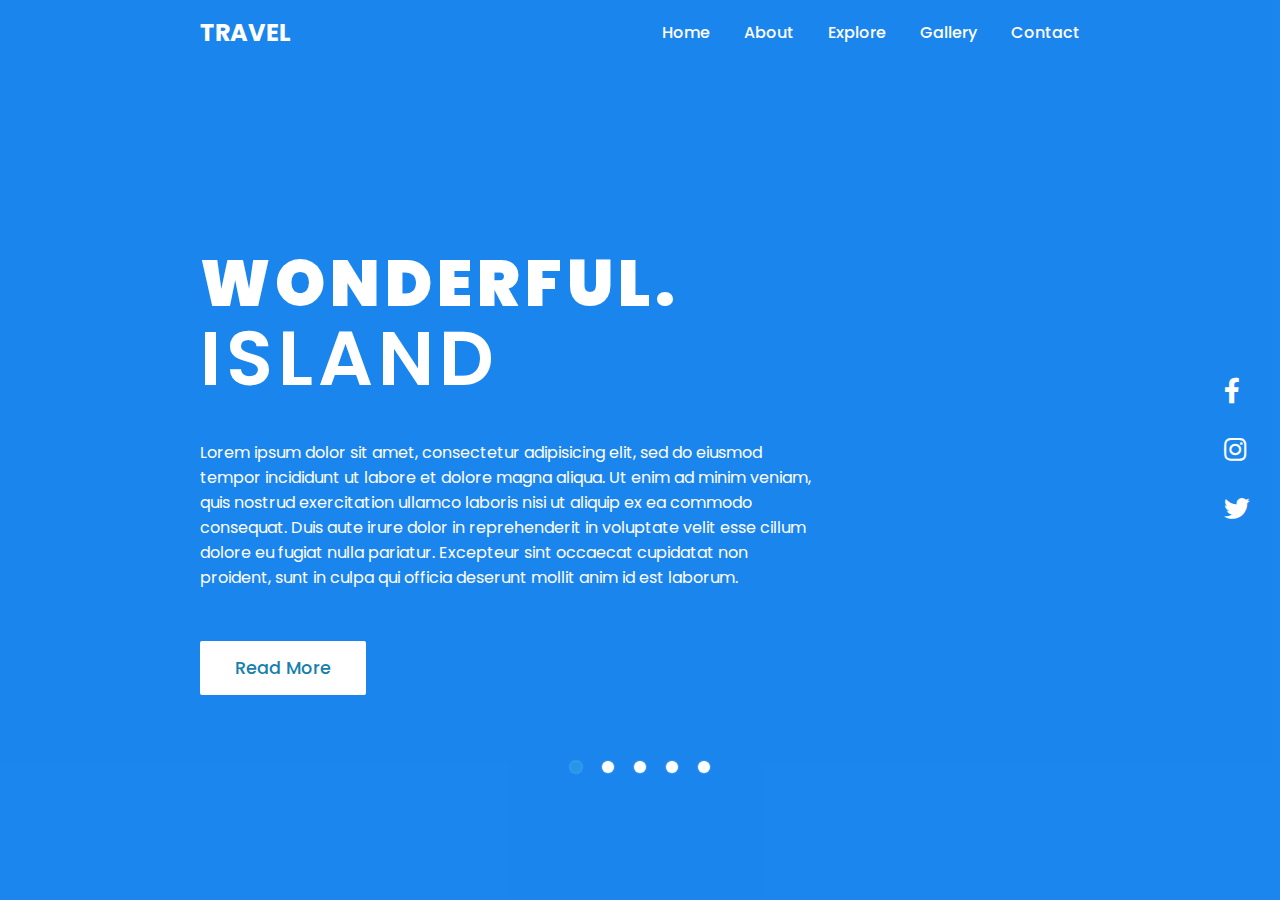
==== index.html @ aa56e312 "init" ====
<!DOCTYPE html>
<html lang="en" dir="ltr">
  <head>
    <meta charset="utf-8">
    <meta name="viewport" content="width=device-width, initial-scale=1.0">
    <title>Responsive Website Landing Page - With Background Video Slider | Travel</title>
    <link rel="stylesheet" href="style.css">
    <link rel="stylesheet" href="https://cdnjs.cloudflare.com/ajax/libs/font-awesome/5.14.0/css/all.min.css">
  </head>
  <body>

    <header>
      <a href="#" class="brand">Travel</a>
      <div class="menu-btn"></div>
      <div class="navigation">
        <div class="navigation-items">
          <a href="#">Home</a>
          <a href="#">About</a>
          <a href="#">Explore</a>
          <a href="#">Gallery</a>
          <a href="#">Contact</a>
        </div>
      </div>
    </header>

    <section class="home">
      <video class="video-slide active" src="1.mp4" autoplay muted loop></video>
      <video class="video-slide" src="2.mp4" autoplay muted loop></video>
      <video class="video-slide" src="3.mp4" autoplay muted loop></video>
      <video class="video-slide" src="4.mp4" autoplay muted loop></video>
      <video class="video-slide" src="5.mp4" autoplay muted loop></video>
      <div class="content active">
        <h1>Wonderful.<br><span>Island</span></h1>
        <p>Lorem ipsum dolor sit amet, consectetur adipisicing elit, sed do eiusmod tempor incididunt ut labore et dolore magna aliqua. Ut enim ad minim veniam, quis nostrud exercitation ullamco laboris nisi ut aliquip ex ea commodo consequat. Duis aute irure dolor in reprehenderit in voluptate velit esse cillum dolore eu fugiat nulla pariatur. Excepteur sint occaecat cupidatat non proident, sunt in culpa qui officia deserunt mollit anim id est laborum.</p>
        <a href="#">Read More</a>
      </div>
      <div class="content">
        <h1>Camping.<br><span>Enjoy</span></h1>
        <p>Lorem ipsum dolor sit amet, consectetur adipisicing elit, sed do eiusmod tempor incididunt ut labore et dolore magna aliqua. Ut enim ad minim veniam, quis nostrud exercitation ullamco laboris nisi ut aliquip ex ea commodo consequat. Duis aute irure dolor in reprehenderit in voluptate velit esse cillum dolore eu fugiat nulla pariatur. Excepteur sint occaecat cupidatat non proident, sunt in culpa qui officia deserunt mollit anim id est laborum.</p>
        <a href="#">Read More</a>
      </div>
      <div class="content">
        <h1>Adventures.<br><span>Off Road</span></h1>
        <p>Lorem ipsum dolor sit amet, consectetur adipisicing elit, sed do eiusmod tempor incididunt ut labore et dolore magna aliqua. Ut enim ad minim veniam, quis nostrud exercitation ullamco laboris nisi ut aliquip ex ea commodo consequat. Duis aute irure dolor in reprehenderit in voluptate velit esse cillum dolore eu fugiat nulla pariatur. Excepteur sint occaecat cupidatat non proident, sunt in culpa qui officia deserunt mollit anim id est laborum.</p>
        <a href="#">Read More</a>
      </div>
      <div class="content">
        <h1>Road Trip.<br><span>Together</span></h1>
        <p>Lorem ipsum dolor sit amet, consectetur adipisicing elit, sed do eiusmod tempor incididunt ut labore et dolore magna aliqua. Ut enim ad minim veniam, quis nostrud exercitation ullamco laboris nisi ut aliquip ex ea commodo consequat. Duis aute irure dolor in reprehenderit in voluptate velit esse cillum dolore eu fugiat nulla pariatur. Excepteur sint occaecat cupidatat non proident, sunt in culpa qui officia deserunt mollit anim id est laborum.</p>
        <a href="#">Read More</a>
      </div>
      <div class="content">
        <h1>Feel Nature.<br><span>Relax</span></h1>
        <p>Lorem ipsum dolor sit amet, consectetur adipisicing elit, sed do eiusmod tempor incididunt ut labore et dolore magna aliqua. Ut enim ad minim veniam, quis nostrud exercitation ullamco laboris nisi ut aliquip ex ea commodo consequat. Duis aute irure dolor in reprehenderit in voluptate velit esse cillum dolore eu fugiat nulla pariatur. Excepteur sint occaecat cupidatat non proident, sunt in culpa qui officia deserunt mollit anim id est laborum.</p>
        <a href="#">Read More</a>
      </div>
      <div class="media-icons">
        <a href="#"><i class="fab fa-facebook-f"></i></a>
        <a href="#"><i class="fab fa-instagram"></i></a>
        <a href="#"><i class="fab fa-twitter"></i></a>
      </div>
      <div class="slider-navigation">
        <div class="nav-btn active"></div>
        <div class="nav-btn"></div>
        <div class="nav-btn"></div>
        <div class="nav-btn"></div>
        <div class="nav-btn"></div>
      </div>
    </section>

    <script type="text/javascript">
    //Javacript for responsive navigation menu
    const menuBtn = document.querySelector(".menu-btn");
    const navigation = document.querySelector(".navigation");

    menuBtn.addEventListener("click", () => {
      menuBtn.classList.toggle("active");
      navigation.classList.toggle("active");
    });

    //Javacript for video slider navigation
    const btns = document.querySelectorAll(".nav-btn");
    const slides = document.querySelectorAll(".video-slide");
    const contents = document.querySelectorAll(".content");

    var sliderNav = function(manual){
      btns.forEach((btn) => {
        btn.classList.remove("active");
      });

      slides.forEach((slide) => {
        slide.classList.remove("active");
      });

      contents.forEach((content) => {
        content.classList.remove("active");
      });

      btns[manual].classList.add("active");
      slides[manual].classList.add("active");
      contents[manual].classList.add("active");
    }

    btns.forEach((btn, i) => {
      btn.addEventListener("click", () => {
        sliderNav(i);
      });
    });
    </script>

  </body>
</html>
---- style.css ----
@import url('https://fonts.googleapis.com/css2?family=Poppins:wght@200;300;400;500;600;700;800;900&display=swap');

*{
  margin: 0;
  padding: 0;
  box-sizing: border-box;
  font-family: "Poppins", sans-serif;
}

header{
  z-index: 999;
  position: absolute;
  top: 0;
  left: 0;
  width: 100%;
  display: flex;
  justify-content: space-between;
  align-items: center;
  padding: 15px 200px;
  transition: 0.5s ease;
}

header .brand{
  color: #fff;
  font-size: 1.5em;
  font-weight: 700;
  text-transform: uppercase;
  text-decoration: none;
}

header .navigation{
  position: relative;
}

header .navigation .navigation-items a{
  position: relative;
  color: #fff;
  font-size: 1em;
  font-weight: 500;
  text-decoration: none;
  margin-left: 30px;
  transition: 0.3s ease;
}

header .navigation .navigation-items a:before{
  content: '';
  position: absolute;
  background: #fff;
  width: 0;
  height: 3px;
  bottom: 0;
  left: 0;
  transition: 0.3s ease;
}

header .navigation .navigation-items a:hover:before{
  width: 100%;
}

section{
  padding: 100px 200px;
}

.home{
  position: relative;
  width: 100%;
  min-height: 100vh;
  display: flex;
  justify-content: center;
  flex-direction: column;
  background: #2696E9;
}

.home:before{
  z-index: 777;
  content: '';
  position: absolute;
  background: rgba(3, 96, 251, 0.3);
  width: 100%;
  height: 100%;
  top: 0;
  left: 0;
}

.home .content{
  z-index: 888;
  color: #fff;
  width: 70%;
  margin-top: 50px;
  display: none;
}

.home .content.active{
  display: block;
}

.home .content h1{
  font-size: 4em;
  font-weight: 900;
  text-transform: uppercase;
  letter-spacing: 5px;
  line-height: 75px;
  margin-bottom: 40px;
}

.home .content h1 span{
  font-size: 1.2em;
  font-weight: 600;
}

.home .content p{
  margin-bottom: 65px;
}

.home .content a{
  background: #fff;
  padding: 15px 35px;
  color: #1680AC;
  font-size: 1.1em;
  font-weight: 500;
  text-decoration: none;
  border-radius: 2px;
}

.home .media-icons{
  z-index: 888;
  position: absolute;
  right: 30px;
  display: flex;
  flex-direction: column;
  transition: 0.5s ease;
}

.home .media-icons a{
  color: #fff;
  font-size: 1.6em;
  transition: 0.3s ease;
}

.home .media-icons a:not(:last-child){
  margin-bottom: 20px;
}

.home .media-icons a:hover{
  transform: scale(1.3);
}

.home video{
  z-index: 000;
  position: absolute;
  top: 0;
  left: 0;
  width: 100%;
  height: 100%;
  object-fit: cover;
}

.slider-navigation{
  z-index: 888;
  position: relative;
  display: flex;
  justify-content: center;
  align-items: center;
  transform: translateY(80px);
  margin-bottom: 12px;
}

.slider-navigation .nav-btn{
  width: 12px;
  height: 12px;
  background: #fff;
  border-radius: 50%;
  cursor: pointer;
  box-shadow: 0 0 2px rgba(255, 255, 255, 0.5);
  transition: 0.3s ease;
}

.slider-navigation .nav-btn.active{
  background: #2696E9;
}

.slider-navigation .nav-btn:not(:last-child){
  margin-right: 20px;
}

.slider-navigation .nav-btn:hover{
  transform: scale(1.2);
}

.video-slide{
  position: absolute;
  width: 100%;
  clip-path: circle(0% at 0 50%);
}

.video-slide.active{
  clip-path: circle(150% at 0 50%);
  transition: 2s ease;
  transition-property: clip-path;
}

@media (max-width: 1040px){
  header{
    padding: 12px 20px;
  }

  section{
    padding: 100px 20px;
  }

  .home .media-icons{
    right: 15px;
  }

  header .navigation{
    display: none;
  }

  header .navigation.active{
    position: fixed;
    width: 100%;
    height: 100vh;
    top: 0;
    left: 0;
    display: flex;
    justify-content: center;
    align-items: center;
    background: rgba(1, 1, 1, 0.5);
  }

  header .navigation .navigation-items a{
    color: #222;
    font-size: 1.2em;
    margin: 20px;
  }

  header .navigation .navigation-items a:before{
    background: #222;
    height: 5px;
  }

  header .navigation.active .navigation-items{
    background: #fff;
    width: 600px;
    max-width: 600px;
    margin: 20px;
    padding: 40px;
    display: flex;
    flex-direction: column;
    align-items: center;
    border-radius: 5px;
    box-shadow: 0 5px 25px rgb(1 1 1 / 20%);
  }

  .menu-btn{
    background: url(menu.png)no-repeat;
    background-size: 30px;
    background-position: center;
    width: 40px;
    height: 40px;
    cursor: pointer;
    transition: 0.3s ease;
  }

  .menu-btn.active{
    z-index: 999;
    background: url(close.png)no-repeat;
    background-size: 25px;
    background-position: center;
    transition: 0.3s ease;
  }
}

@media (max-width: 560px){
  .home .content h1{
    font-size: 3em;
    line-height: 60px;
  }
}
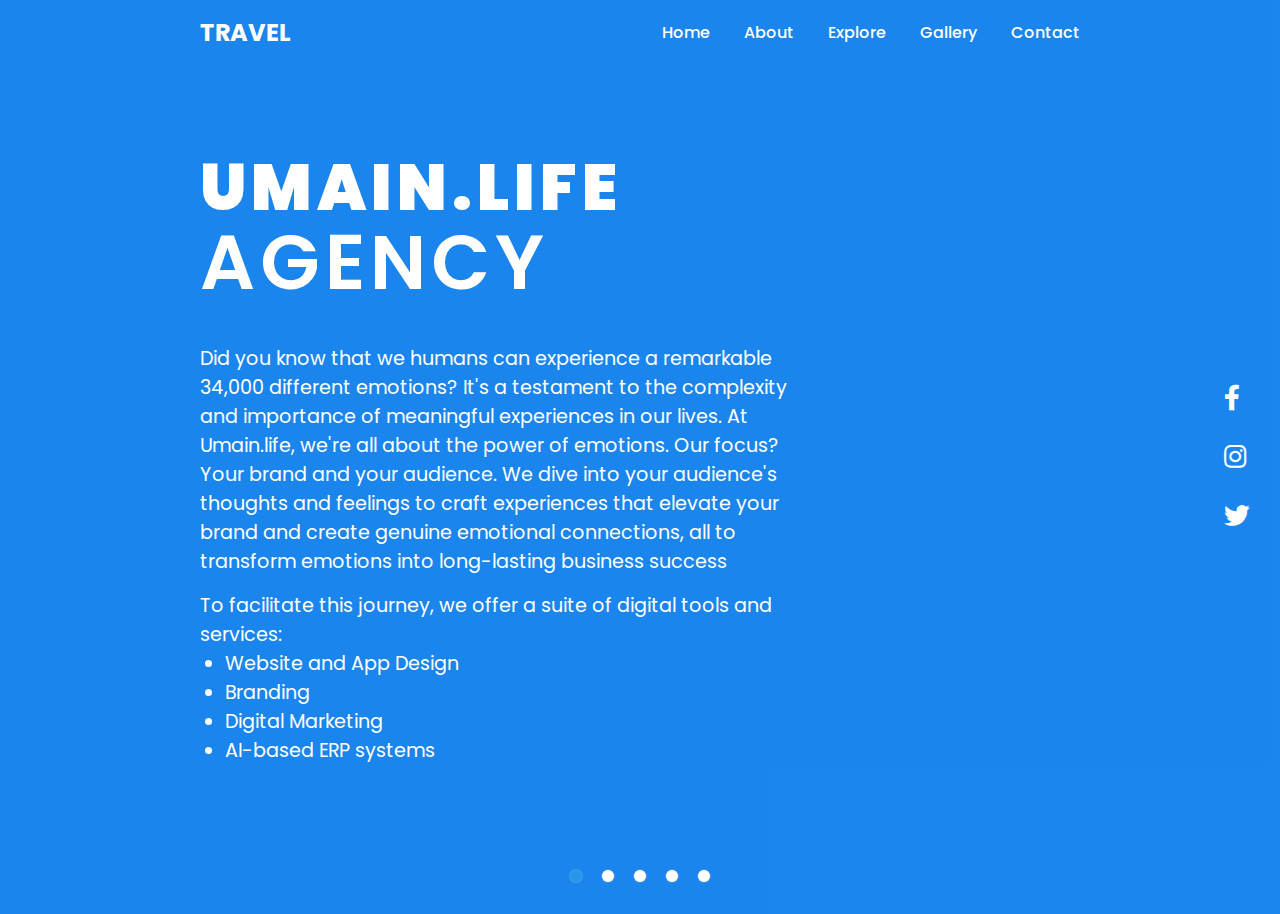
==== commit 41a3d499: "Innit Project" ====
--- a/index.html
+++ b/index.html
@@ -22,27 +22,53 @@
         </div>
       </div>
     </header>
-
+    
     <section class="home">
-      <video class="video-slide active" src="1.mp4" autoplay muted loop></video>
-      <video class="video-slide" src="2.mp4" autoplay muted loop></video>
-      <video class="video-slide" src="3.mp4" autoplay muted loop></video>
+      <video class="video-slide active" src="./Assets/Hands.mp4" autoplay muted loop></video>
+      <video class="video-slide" src="./Assets/Coffee.mp4" autoplay muted loop></video>
+      <video class="video-slide" src="./Assets/carefree-people-in-colored-smoke-enjoying-nature-2022-08-03-20-20-39-utc.mp4" autoplay muted loop></video>
       <video class="video-slide" src="4.mp4" autoplay muted loop></video>
       <video class="video-slide" src="5.mp4" autoplay muted loop></video>
       <div class="content active">
-        <h1>Wonderful.<br><span>Island</span></h1>
-        <p>Lorem ipsum dolor sit amet, consectetur adipisicing elit, sed do eiusmod tempor incididunt ut labore et dolore magna aliqua. Ut enim ad minim veniam, quis nostrud exercitation ullamco laboris nisi ut aliquip ex ea commodo consequat. Duis aute irure dolor in reprehenderit in voluptate velit esse cillum dolore eu fugiat nulla pariatur. Excepteur sint occaecat cupidatat non proident, sunt in culpa qui officia deserunt mollit anim id est laborum.</p>
-        <a href="#">Read More</a>
+        <h1>Umain.life<br><span> agency</span></h1>
+        <p>Did you know that we humans can experience a remarkable 34,000 different emotions? It's a testament to the complexity and importance of meaningful experiences in our lives.
+           At Umain.life, we're all about the power of emotions. Our focus? Your brand and your audience. We dive into your audience's thoughts and feelings to craft experiences that elevate your brand and create genuine emotional connections, all to transform emotions into long-lasting business success
+          </p>
+        
+        <div class="services">
+          <span>To facilitate this journey, we offer a suite of digital tools and services:</span>
+          
+          <ul style ="padding-left: 25px;">
+            <li>Website and App Design</li>
+            <li>Branding</li>
+            <li>Digital Marketing</li>
+            <li>AI-based ERP systems</li>
+          </ul>
+       
+         </div>
+         <br>
+         <!-- <a href="#">Read More</a> -->
       </div>
       <div class="content">
-        <h1>Camping.<br><span>Enjoy</span></h1>
-        <p>Lorem ipsum dolor sit amet, consectetur adipisicing elit, sed do eiusmod tempor incididunt ut labore et dolore magna aliqua. Ut enim ad minim veniam, quis nostrud exercitation ullamco laboris nisi ut aliquip ex ea commodo consequat. Duis aute irure dolor in reprehenderit in voluptate velit esse cillum dolore eu fugiat nulla pariatur. Excepteur sint occaecat cupidatat non proident, sunt in culpa qui officia deserunt mollit anim id est laborum.</p>
-        <a href="#">Read More</a>
+        <h1>Human-centered <br><span>digital experiences</span></h1>
+        <h2><strong>
+          At Umain, we design digital experiences that connect with your audience on a human level
+        </strong>
+        </h2>
+        <p>We start by understanding your unique brand and audience.<br> Then, we use storytelling, visual storytelling, micro-interactions, and personalization to create digital experiences that evoke emotion and build relationships.
+          We believe that digital experiences should be more than just functional. They should be meaningful and leave a lasting impression. That's why we design websites and apps that touch the human heart
+          </p>
+        <!-- <a href="#">Read More</a> -->
       </div>
       <div class="content">
-        <h1>Adventures.<br><span>Off Road</span></h1>
-        <p>Lorem ipsum dolor sit amet, consectetur adipisicing elit, sed do eiusmod tempor incididunt ut labore et dolore magna aliqua. Ut enim ad minim veniam, quis nostrud exercitation ullamco laboris nisi ut aliquip ex ea commodo consequat. Duis aute irure dolor in reprehenderit in voluptate velit esse cillum dolore eu fugiat nulla pariatur. Excepteur sint occaecat cupidatat non proident, sunt in culpa qui officia deserunt mollit anim id est laborum.</p>
-        <a href="#">Read More</a>
+        <h1>Emotional Branding<br><span></span></h1>
+        <h2><strong>
+          Create a brand that connects with your audience on a human level
+        </strong></h2>
+        <p>Your brand is more than just your logo and tagline. It's the way your company makes people feel.
+          At Umain.life, we help you create authentic, meaningful, and emotionally resonant branding that will make people feel in a way that correlates with your brand. Remember, your brand is here to serve a purpose - helping people.
+          </p>
+        <!-- <a href="#">Read More</a> -->
       </div>
       <div class="content">
         <h1>Road Trip.<br><span>Together</span></h1>
--- a/style.css
+++ b/style.css
@@ -110,7 +110,18 @@
 
 .home .content p{
   margin-bottom: 65px;
-}
+  font-size: 1.2em;
+}
+
+.home .content .services {
+
+  margin-top: -50px;
+  font-size: 1.2em;
+  
+}
+
+
+
 
 .home .content a{
   background: #fff;
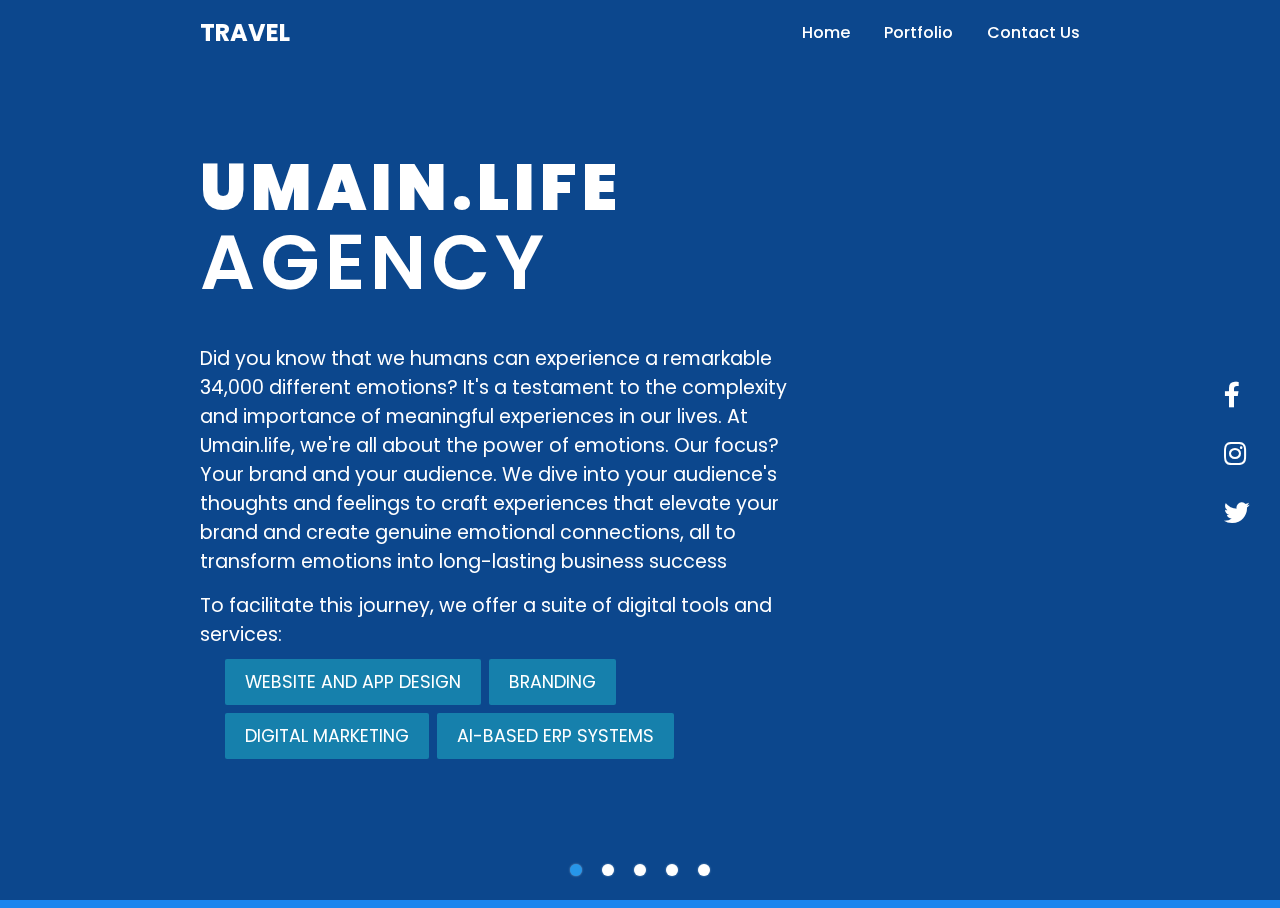
==== commit 5905861b: "feat(app): add contact & portfolio pages" ====
--- a/index.html
+++ b/index.html
@@ -1,83 +1,149 @@
 <!DOCTYPE html>
 <html lang="en" dir="ltr">
   <head>
-    <meta charset="utf-8">
-    <meta name="viewport" content="width=device-width, initial-scale=1.0">
-    <title>Responsive Website Landing Page - With Background Video Slider | Travel</title>
-    <link rel="stylesheet" href="style.css">
-    <link rel="stylesheet" href="https://cdnjs.cloudflare.com/ajax/libs/font-awesome/5.14.0/css/all.min.css">
+    <meta charset="utf-8" />
+    <meta name="viewport" content="width=device-width, initial-scale=1.0" />
+    <title>
+      Responsive Website Landing Page - With Background Video Slider | Travel
+    </title>
+    <link rel="stylesheet" href="style.css" />
+    <link
+      rel="stylesheet"
+      href="https://cdnjs.cloudflare.com/ajax/libs/font-awesome/5.14.0/css/all.min.css"
+    />
   </head>
   <body>
-
     <header>
       <a href="#" class="brand">Travel</a>
       <div class="menu-btn"></div>
       <div class="navigation">
         <div class="navigation-items">
-          <a href="#">Home</a>
-          <a href="#">About</a>
-          <a href="#">Explore</a>
-          <a href="#">Gallery</a>
-          <a href="#">Contact</a>
+          <a href="/">Home</a>
+          <a href="/portfolio">Portfolio</a>
+          <a href="/contact">Contact Us</a>
         </div>
       </div>
     </header>
-    
     <section class="home">
-      <video class="video-slide active" src="./Assets/Hands.mp4" autoplay muted loop></video>
-      <video class="video-slide" src="./Assets/Coffee.mp4" autoplay muted loop></video>
-      <video class="video-slide" src="./Assets/carefree-people-in-colored-smoke-enjoying-nature-2022-08-03-20-20-39-utc.mp4" autoplay muted loop></video>
+      <div class="overlay"></div>
+      <video
+        class="video-slide active"
+        src="./Assets/Hands.mp4"
+        autoplay
+        muted
+        loop
+      ></video>
+      <video
+        class="video-slide"
+        src="./Assets/Coffee.mp4"
+        autoplay
+        muted
+        loop
+      ></video>
+      <video
+        class="video-slide"
+        src="./Assets/carefree-people-in-colored-smoke-enjoying-nature-2022-08-03-20-20-39-utc.mp4"
+        autoplay
+        muted
+        loop
+      ></video>
       <video class="video-slide" src="4.mp4" autoplay muted loop></video>
       <video class="video-slide" src="5.mp4" autoplay muted loop></video>
       <div class="content active">
-        <h1>Umain.life<br><span> agency</span></h1>
-        <p>Did you know that we humans can experience a remarkable 34,000 different emotions? It's a testament to the complexity and importance of meaningful experiences in our lives.
-           At Umain.life, we're all about the power of emotions. Our focus? Your brand and your audience. We dive into your audience's thoughts and feelings to craft experiences that elevate your brand and create genuine emotional connections, all to transform emotions into long-lasting business success
-          </p>
-        
+        <h1>Umain.life<br /><span> agency</span></h1>
+        <p>
+          Did you know that we humans can experience a remarkable 34,000
+          different emotions? It's a testament to the complexity and importance
+          of meaningful experiences in our lives. At Umain.life, we're all about
+          the power of emotions. Our focus? Your brand and your audience. We
+          dive into your audience's thoughts and feelings to craft experiences
+          that elevate your brand and create genuine emotional connections, all
+          to transform emotions into long-lasting business success
+        </p>
+
         <div class="services">
-          <span>To facilitate this journey, we offer a suite of digital tools and services:</span>
-          
-          <ul style ="padding-left: 25px;">
-            <li>Website and App Design</li>
-            <li>Branding</li>
-            <li>Digital Marketing</li>
-            <li>AI-based ERP systems</li>
+          <span
+            >To facilitate this journey, we offer a suite of digital tools and
+            services:</span
+          >
+
+          <ul
+            style="
+              padding-left: 25px;
+              display: flex;
+              flex-wrap: wrap;
+              gap: 8px;
+              margin-top: 10px;
+            "
+          >
+            <li class="bullet-link">Website and App Design</li>
+            <li class="bullet-link">Branding</li>
+            <li class="bullet-link">Digital Marketing</li>
+            <li class="bullet-link">AI-based ERP systems</li>
           </ul>
-       
-         </div>
-         <br>
-         <!-- <a href="#">Read More</a> -->
-      </div>
-      <div class="content">
-        <h1>Human-centered <br><span>digital experiences</span></h1>
-        <h2><strong>
-          At Umain, we design digital experiences that connect with your audience on a human level
-        </strong>
+        </div>
+        <br />
+        <!-- <a href="#">Read More</a> -->
+      </div>
+      <div class="content">
+        <h1>Human-centered <br /><span>digital experiences</span></h1>
+        <h2>
+          <strong>
+            At Umain, we design digital experiences that connect with your
+            audience on a human level
+          </strong>
         </h2>
-        <p>We start by understanding your unique brand and audience.<br> Then, we use storytelling, visual storytelling, micro-interactions, and personalization to create digital experiences that evoke emotion and build relationships.
-          We believe that digital experiences should be more than just functional. They should be meaningful and leave a lasting impression. That's why we design websites and apps that touch the human heart
-          </p>
+        <p>
+          We start by understanding your unique brand and audience.<br />
+          Then, we use storytelling, visual storytelling, micro-interactions,
+          and personalization to create digital experiences that evoke emotion
+          and build relationships. We believe that digital experiences should be
+          more than just functional. They should be meaningful and leave a
+          lasting impression. That's why we design websites and apps that touch
+          the human heart
+        </p>
         <!-- <a href="#">Read More</a> -->
       </div>
       <div class="content">
-        <h1>Emotional Branding<br><span></span></h1>
-        <h2><strong>
-          Create a brand that connects with your audience on a human level
-        </strong></h2>
-        <p>Your brand is more than just your logo and tagline. It's the way your company makes people feel.
-          At Umain.life, we help you create authentic, meaningful, and emotionally resonant branding that will make people feel in a way that correlates with your brand. Remember, your brand is here to serve a purpose - helping people.
-          </p>
+        <h1>Emotional Branding<br /><span></span></h1>
+        <h2>
+          <strong>
+            Create a brand that connects with your audience on a human level
+          </strong>
+        </h2>
+        <p>
+          Your brand is more than just your logo and tagline. It's the way your
+          company makes people feel. At Umain.life, we help you create
+          authentic, meaningful, and emotionally resonant branding that will
+          make people feel in a way that correlates with your brand. Remember,
+          your brand is here to serve a purpose - helping people.
+        </p>
         <!-- <a href="#">Read More</a> -->
       </div>
       <div class="content">
-        <h1>Road Trip.<br><span>Together</span></h1>
-        <p>Lorem ipsum dolor sit amet, consectetur adipisicing elit, sed do eiusmod tempor incididunt ut labore et dolore magna aliqua. Ut enim ad minim veniam, quis nostrud exercitation ullamco laboris nisi ut aliquip ex ea commodo consequat. Duis aute irure dolor in reprehenderit in voluptate velit esse cillum dolore eu fugiat nulla pariatur. Excepteur sint occaecat cupidatat non proident, sunt in culpa qui officia deserunt mollit anim id est laborum.</p>
+        <h1>Road Trip.<br /><span>Together</span></h1>
+        <p>
+          Lorem ipsum dolor sit amet, consectetur adipisicing elit, sed do
+          eiusmod tempor incididunt ut labore et dolore magna aliqua. Ut enim ad
+          minim veniam, quis nostrud exercitation ullamco laboris nisi ut
+          aliquip ex ea commodo consequat. Duis aute irure dolor in
+          reprehenderit in voluptate velit esse cillum dolore eu fugiat nulla
+          pariatur. Excepteur sint occaecat cupidatat non proident, sunt in
+          culpa qui officia deserunt mollit anim id est laborum.
+        </p>
         <a href="#">Read More</a>
       </div>
       <div class="content">
-        <h1>Feel Nature.<br><span>Relax</span></h1>
-        <p>Lorem ipsum dolor sit amet, consectetur adipisicing elit, sed do eiusmod tempor incididunt ut labore et dolore magna aliqua. Ut enim ad minim veniam, quis nostrud exercitation ullamco laboris nisi ut aliquip ex ea commodo consequat. Duis aute irure dolor in reprehenderit in voluptate velit esse cillum dolore eu fugiat nulla pariatur. Excepteur sint occaecat cupidatat non proident, sunt in culpa qui officia deserunt mollit anim id est laborum.</p>
+        <h1>Feel Nature.<br /><span>Relax</span></h1>
+        <p>
+          Lorem ipsum dolor sit amet, consectetur adipisicing elit, sed do
+          eiusmod tempor incididunt ut labore et dolore magna aliqua. Ut enim ad
+          minim veniam, quis nostrud exercitation ullamco laboris nisi ut
+          aliquip ex ea commodo consequat. Duis aute irure dolor in
+          reprehenderit in voluptate velit esse cillum dolore eu fugiat nulla
+          pariatur. Excepteur sint occaecat cupidatat non proident, sunt in
+          culpa qui officia deserunt mollit anim id est laborum.
+        </p>
         <a href="#">Read More</a>
       </div>
       <div class="media-icons">
@@ -95,44 +161,43 @@
     </section>
 
     <script type="text/javascript">
-    //Javacript for responsive navigation menu
-    const menuBtn = document.querySelector(".menu-btn");
-    const navigation = document.querySelector(".navigation");
-
-    menuBtn.addEventListener("click", () => {
-      menuBtn.classList.toggle("active");
-      navigation.classList.toggle("active");
-    });
-
-    //Javacript for video slider navigation
-    const btns = document.querySelectorAll(".nav-btn");
-    const slides = document.querySelectorAll(".video-slide");
-    const contents = document.querySelectorAll(".content");
-
-    var sliderNav = function(manual){
-      btns.forEach((btn) => {
-        btn.classList.remove("active");
+      //Javacript for responsive navigation menu
+      const menuBtn = document.querySelector(".menu-btn");
+      const navigation = document.querySelector(".navigation");
+
+      menuBtn.addEventListener("click", () => {
+        menuBtn.classList.toggle("active");
+        navigation.classList.toggle("active");
       });
 
-      slides.forEach((slide) => {
-        slide.classList.remove("active");
+      //Javacript for video slider navigation
+      const btns = document.querySelectorAll(".nav-btn");
+      const slides = document.querySelectorAll(".video-slide");
+      const contents = document.querySelectorAll(".content");
+
+      var sliderNav = function (manual) {
+        btns.forEach((btn) => {
+          btn.classList.remove("active");
+        });
+
+        slides.forEach((slide) => {
+          slide.classList.remove("active");
+        });
+
+        contents.forEach((content) => {
+          content.classList.remove("active");
+        });
+
+        btns[manual].classList.add("active");
+        slides[manual].classList.add("active");
+        contents[manual].classList.add("active");
+      };
+
+      btns.forEach((btn, i) => {
+        btn.addEventListener("click", () => {
+          sliderNav(i);
+        });
       });
-
-      contents.forEach((content) => {
-        content.classList.remove("active");
-      });
-
-      btns[manual].classList.add("active");
-      slides[manual].classList.add("active");
-      contents[manual].classList.add("active");
-    }
-
-    btns.forEach((btn, i) => {
-      btn.addEventListener("click", () => {
-        sliderNav(i);
-      });
-    });
     </script>
-
   </body>
 </html>
--- a/style.css
+++ b/style.css
@@ -1,13 +1,13 @@
-@import url('https://fonts.googleapis.com/css2?family=Poppins:wght@200;300;400;500;600;700;800;900&display=swap');
-
-*{
+@import url("https://fonts.googleapis.com/css2?family=Poppins:wght@200;300;400;500;600;700;800;900&display=swap");
+
+* {
   margin: 0;
   padding: 0;
   box-sizing: border-box;
   font-family: "Poppins", sans-serif;
 }
 
-header{
+header {
   z-index: 999;
   position: absolute;
   top: 0;
@@ -20,7 +20,7 @@
   transition: 0.5s ease;
 }
 
-header .brand{
+header .brand {
   color: #fff;
   font-size: 1.5em;
   font-weight: 700;
@@ -28,11 +28,11 @@
   text-decoration: none;
 }
 
-header .navigation{
+header .navigation {
   position: relative;
 }
 
-header .navigation .navigation-items a{
+header .navigation .navigation-items a {
   position: relative;
   color: #fff;
   font-size: 1em;
@@ -42,8 +42,8 @@
   transition: 0.3s ease;
 }
 
-header .navigation .navigation-items a:before{
-  content: '';
+header .navigation .navigation-items a:before {
+  content: "";
   position: absolute;
   background: #fff;
   width: 0;
@@ -53,27 +53,27 @@
   transition: 0.3s ease;
 }
 
-header .navigation .navigation-items a:hover:before{
-  width: 100%;
-}
-
-section{
+header .navigation .navigation-items a:hover:before {
+  width: 100%;
+}
+
+section {
   padding: 100px 200px;
 }
 
-.home{
+.home {
   position: relative;
   width: 100%;
   min-height: 100vh;
   display: flex;
   justify-content: center;
   flex-direction: column;
-  background: #2696E9;
-}
-
-.home:before{
+  background: #2696e9;
+}
+
+.home:before {
   z-index: 777;
-  content: '';
+  content: "";
   position: absolute;
   background: rgba(3, 96, 251, 0.3);
   width: 100%;
@@ -82,19 +82,20 @@
   left: 0;
 }
 
-.home .content{
+.home .content {
   z-index: 888;
   color: #fff;
   width: 70%;
   margin-top: 50px;
   display: none;
-}
-
-.home .content.active{
+  z-index: 999;
+}
+
+.home .content.active {
   display: block;
 }
 
-.home .content h1{
+.home .content h1 {
   font-size: 4em;
   font-weight: 900;
   text-transform: uppercase;
@@ -103,37 +104,32 @@
   margin-bottom: 40px;
 }
 
-.home .content h1 span{
+.home .content h1 span {
   font-size: 1.2em;
   font-weight: 600;
 }
 
-.home .content p{
+.home .content p {
   margin-bottom: 65px;
   font-size: 1.2em;
 }
 
 .home .content .services {
-
   margin-top: -50px;
   font-size: 1.2em;
-  
-}
-
-
-
-
-.home .content a{
+}
+
+.home .content a {
   background: #fff;
   padding: 15px 35px;
-  color: #1680AC;
+  color: #1680ac;
   font-size: 1.1em;
   font-weight: 500;
   text-decoration: none;
   border-radius: 2px;
 }
 
-.home .media-icons{
+.home .media-icons {
   z-index: 888;
   position: absolute;
   right: 30px;
@@ -142,21 +138,21 @@
   transition: 0.5s ease;
 }
 
-.home .media-icons a{
+.home .media-icons a {
   color: #fff;
   font-size: 1.6em;
   transition: 0.3s ease;
 }
 
-.home .media-icons a:not(:last-child){
+.home .media-icons a:not(:last-child) {
   margin-bottom: 20px;
 }
 
-.home .media-icons a:hover{
+.home .media-icons a:hover {
   transform: scale(1.3);
 }
 
-.home video{
+.home video {
   z-index: 000;
   position: absolute;
   top: 0;
@@ -166,8 +162,8 @@
   object-fit: cover;
 }
 
-.slider-navigation{
-  z-index: 888;
+.slider-navigation {
+  z-index: 999;
   position: relative;
   display: flex;
   justify-content: center;
@@ -176,7 +172,7 @@
   margin-bottom: 12px;
 }
 
-.slider-navigation .nav-btn{
+.slider-navigation .nav-btn {
   width: 12px;
   height: 12px;
   background: #fff;
@@ -186,48 +182,49 @@
   transition: 0.3s ease;
 }
 
-.slider-navigation .nav-btn.active{
-  background: #2696E9;
-}
-
-.slider-navigation .nav-btn:not(:last-child){
+.slider-navigation .nav-btn.active {
+  background: #2696e9;
+}
+
+.slider-navigation .nav-btn:not(:last-child) {
   margin-right: 20px;
 }
 
-.slider-navigation .nav-btn:hover{
+.slider-navigation .nav-btn:hover {
   transform: scale(1.2);
 }
 
-.video-slide{
+.video-slide {
+  z-index: -1;
   position: absolute;
   width: 100%;
   clip-path: circle(0% at 0 50%);
 }
 
-.video-slide.active{
+.video-slide.active {
   clip-path: circle(150% at 0 50%);
   transition: 2s ease;
   transition-property: clip-path;
 }
 
-@media (max-width: 1040px){
-  header{
+@media (max-width: 1040px) {
+  header {
     padding: 12px 20px;
   }
 
-  section{
+  section {
     padding: 100px 20px;
   }
 
-  .home .media-icons{
+  .home .media-icons {
     right: 15px;
   }
 
-  header .navigation{
+  header .navigation {
     display: none;
   }
 
-  header .navigation.active{
+  header .navigation.active {
     position: fixed;
     width: 100%;
     height: 100vh;
@@ -239,18 +236,18 @@
     background: rgba(1, 1, 1, 0.5);
   }
 
-  header .navigation .navigation-items a{
+  header .navigation .navigation-items a {
     color: #222;
     font-size: 1.2em;
     margin: 20px;
   }
 
-  header .navigation .navigation-items a:before{
+  header .navigation .navigation-items a:before {
     background: #222;
     height: 5px;
   }
 
-  header .navigation.active .navigation-items{
+  header .navigation.active .navigation-items {
     background: #fff;
     width: 600px;
     max-width: 600px;
@@ -263,8 +260,8 @@
     box-shadow: 0 5px 25px rgb(1 1 1 / 20%);
   }
 
-  .menu-btn{
-    background: url(menu.png)no-repeat;
+  .menu-btn {
+    background: url(menu.png) no-repeat;
     background-size: 30px;
     background-position: center;
     width: 40px;
@@ -273,18 +270,44 @@
     transition: 0.3s ease;
   }
 
-  .menu-btn.active{
+  .menu-btn.active {
     z-index: 999;
-    background: url(close.png)no-repeat;
+    background: url(close.png) no-repeat;
     background-size: 25px;
     background-position: center;
     transition: 0.3s ease;
   }
 }
 
-@media (max-width: 560px){
-  .home .content h1{
+@media (max-width: 560px) {
+  .home .content h1 {
     font-size: 3em;
     line-height: 60px;
   }
 }
+
+.bullet-link {
+  display: inline-block;
+  text-decoration: none;
+  color: #fff;
+  font-size: 1.1rem;
+  font-weight: 400;
+  text-transform: uppercase;
+  padding: 10px 20px;
+  border-radius: 2px;
+  background: #1680ac;
+  transition: 0.3s ease;
+}
+
+.overlay {
+  position: fixed;
+  width: 100vw;
+  height: 100vh;
+  top: 0;
+  left: 0;
+  background: rgba(1, 1, 1, 0.6);
+  display: flex;
+  justify-content: center;
+  align-items: center;
+  z-index: 2;
+}
